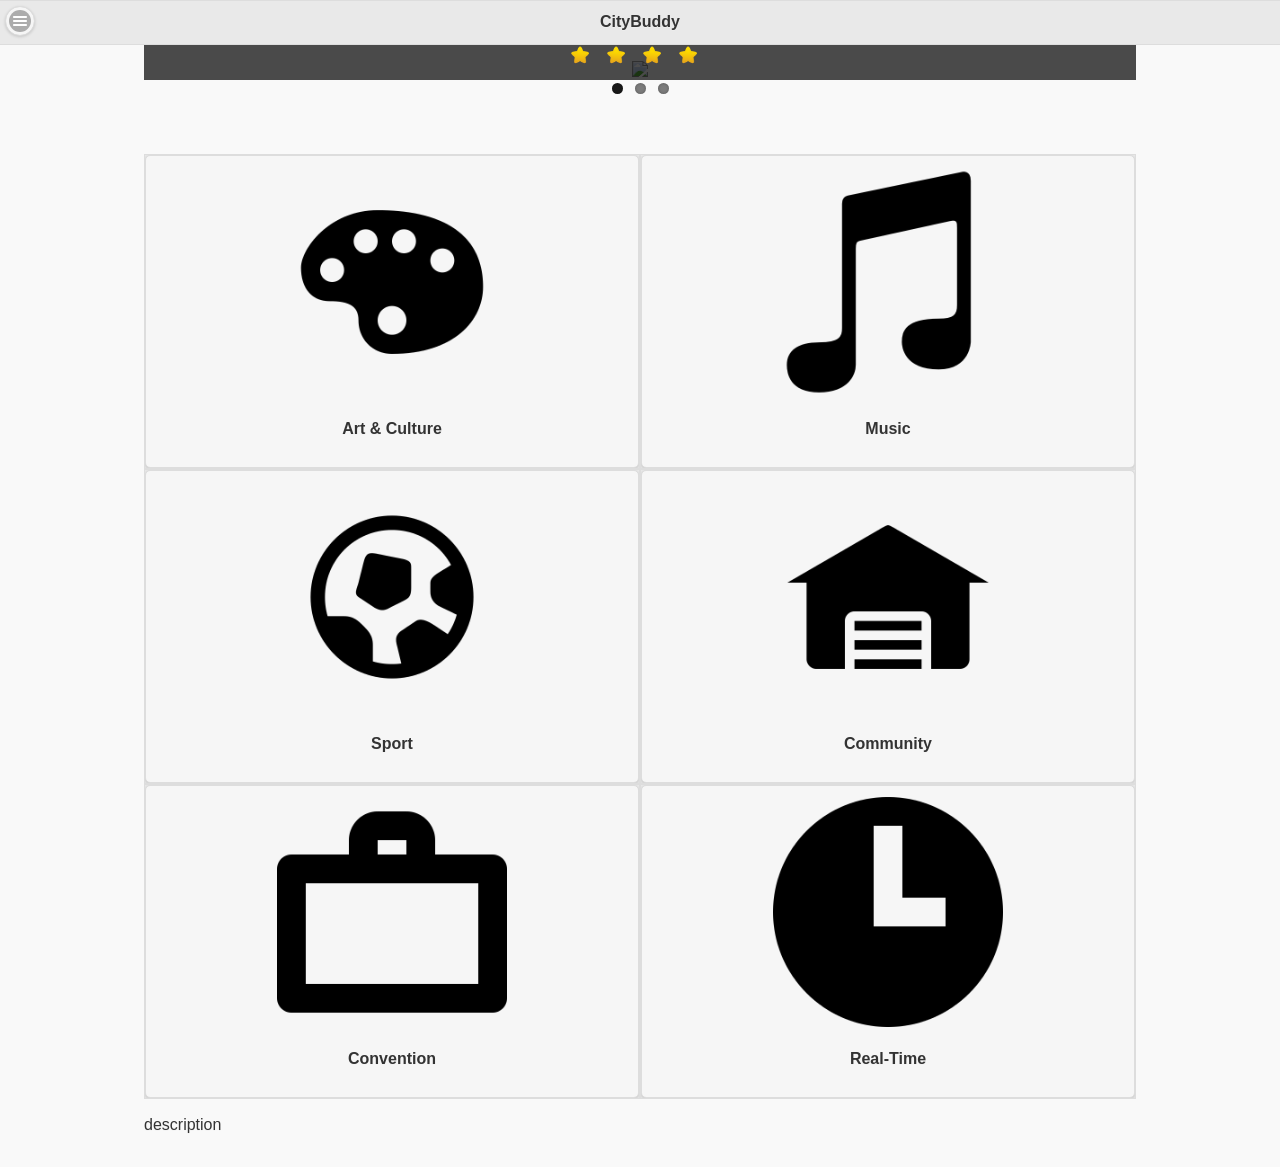
==== index.html @ 2eb6a66e "add search result & event detail pages" ====
﻿<!DOCTYPE html>
<html>
<head>
    <meta charset="utf-8">
    <meta name="viewport" content="width=device-width, initial-scale=1, maximum-scale=1.0, user-scalable=no">
    <title>CityBuddy | PathGeo</title>
    
    
    <link rel="stylesheet" href="js/jquery/jquery.mobile-1.4.2.min.css">
	<link rel="shortcut icon" href="../favicon.ico">
    <link rel="stylesheet" href="http://fonts.googleapis.com/css?family=Open+Sans:300,400,700">
    <link rel="stylesheet" href="css/flexslider.css">
    <link rel="stylesheet" href="js/leaflet/leaflet.css" />
    <link rel="stylesheet" href="js/leaflet/MarkerCluster.css" />
	<link rel="stylesheet" href="js/leaflet/MarkerCluster.Default.css" />
    <link rel="stylesheet" href="css/main.css">
    
    
	<script src="js/jquery/jquery-1.11.0.min.js"></script>
    <script src="js/jquery/jquery.mobile-1.4.2.min.js"></script>
    <script src="js/flexslider/jquery.flexslider.js"></script>
    <script src="js/socket.io.min.js"></script>
    <script src="js/leaflet/leaflet.js" type="text/javascript"></script>
    <script src="js/leaflet/leaflet.markercluster.js" type="text/javascript"></script>
    <script src="js/leaflet/leaflet-heat.js" type="text/javascript"></script>
	<script src="js/api/pathgeo.layer.js" type="text/javascript"></script>  
    <script src="js/main.js"></script>
</head>



<body>
	
	<!-- main page-->
	<div data-role="page" class="" id="page-main" data-title="CityBuddy | PathGeo">
		
		
		<!-- /header -->
	    <div data-role="header">
	        <h1>CityBuddy</h1>
	        <a href="#panel-menu" data-icon="bars" data-iconpos="notext">Menu</a>
	        <!--<a href="#add-form" data-icon="gear" data-iconpos="notext">Panel</a>-->
	    </div>
	
		<!--main-->
	    <div role="main" class="ui-content">
	    	<!--slider-->
	    	<div id='slider'>
	    		<ul class='slides'>
	    		</ul>
	    	</div>

	    	
	    	<div class='ui-grid-a category'>
	    		<div class='ui-block-a'><div class="ui-bar ui-bar-a"><a href=''><img src='images/1401341288_art-gallery.png' /><p>Art & Culture</p></a></div></div>
	    		<div class='ui-block-b'><div class="ui-bar ui-bar-a"><a href=''><img src='images/1401341683_music.png' /><p>Music</p></a></div></div>
	    	</div>
	    	<div class='ui-grid-a category'>
	    		<div class='ui-block-a'><div class="ui-bar ui-bar-a"><a href=''><img src='images/1401341485_soccer.png' /><p>Sport</p></a></div></div>
	    		<div class='ui-block-b'><div class="ui-bar ui-bar-a"><a href=''><img src='images/1401341382_warehouse.png' /><p>Community</p></a></div></div>
	    	</div>
	    	<div class='ui-grid-a category'>
	    		<div class='ui-block-a'><div class="ui-bar ui-bar-a"><a href=''><img src='images/1401341888_briefcase.png' /><p>Convention</p></a></div></div>
	    		<div class='ui-block-b'><div class="ui-bar ui-bar-a"><a href=''><img src='images/1401341718_519689-196_Time.png' /><p>Real-Time</p></a></div></div>
	    	</div>
	
			
	        <p>description</p>
	
			

	
	        <!--
	        	<a href="../" data-rel="back" data-ajax="false" class="ui-btn ui-shadow ui-corner-all ui-mini ui-btn-inline ui-icon-carat-l ui-btn-icon-left ui-alt-icon ui-nodisc-icon">Back</a>
			-->
			
			
		</div><!-- /content -->
	</div><!-- /page -->




	<!--page map-->
	<div data-role="page" class="" id="page-map" data-title="CityBuddy | PathGeo">
		<!-- /header -->
	    <div data-role="header">
	        <h1>What's How NOW</h1>
	        <a href="#panel-menu" data-icon="bars" data-iconpos="notext">Menu</a>
	        <!--<a href="#add-form" data-icon="gear" data-iconpos="notext">Panel</a>-->
	    </div>
	
		<!--main-->
	    <div role="main" class="ui-content">
	    	<!--map-->
	    	<div id='map'></div>
	    	
	    	
	
		</div><!-- /content -->
	</div><!-- /page -->


	
	<!--page settting-->
	<div data-role="page" class="" id="page-searchResult" data-title="CityBuddy | PathGeo">
		<!-- /header -->
	    <div data-role="header">
	        <h1>Search Results</h1>
	        <a href="#panel-menu" data-icon="bars" data-iconpos="notext">Menu</a>
	        <!--<a href="#add-form" data-icon="gear" data-iconpos="notext">Panel</a>-->
	    </div>
	
		<!--main-->
	    <div role="main" class="ui-content">
	    	
	    	<!--search result list-->
	    	<ul data-role="listview" data-inset="true" data-filter="true"  data-filter-placeholder="Filter Events" id='searchResult'>
			    <li data-role="list-divider">Friday, October 8, 2010 <span class="ui-li-count">2</span></li>
			    <li>
			    	<a href="#">
			    		<img src="images/BLESSTHEFALL.jpg">
					    <h2>Title</h2>
					    <p><strong>2014-07-21 8:30PM</strong></p>
					    <p>SDSU Viejas Arena</p>
					    <p class="ui-li-aside"><img src='images/1399611719_star.png'/>&nbsp; <img src='images/1399611719_star.png'/>&nbsp; </p>
			    		<div class='tagContent'><p class='tag'>Art&Culture</p><p class='tag'>Convention</p></div>
			    	</a>
			    </li>
			    <li>
			    	<a href="#">
			    		<img src="images/images.jpg">
					    <h2>jQuery Team</h2>
					    <p><strong>Boston Conference Planning</strong></p>
					    <p>In preparation for the upcoming conference in Boston, we need to start gathering a list of sponsors and speakers.</p>
					    <p class="ui-li-aside"><img src='images/1399611719_star.png'/>&nbsp; <img src='images/1399611719_star.png'/>&nbsp; </p>
				   		<div class='tagContent'><p class='tag'>Art&Culture</p><p class='tag'>Convention</p></div>
				    </a>
				</li>
			    <li data-role="list-divider">Thursday, October 7, 2010 <span class="ui-li-count">1</span></li>
			    <li>
			    	<a href="#">
			    		<img src="images/With_Love_and_Squalor.jpg">
					    <h2>Avery Walker</h2>
					    <p><strong>Re: Dinner Tonight</strong></p>
					    <p>Sure, let's plan on meeting at Highland Kitchen at 8:00 tonight. Can't wait!</p>
					    <p class="ui-li-aside"><img src='images/1399611719_star.png'/>&nbsp;</p>
				    	<div class='tagContent'><p class='tag'>Art&Culture</p><p class='tag'>Convention</p></div>
				    </a>
				</li>
			</ul>
		</div><!-- /content -->
	</div><!-- /page -->
	
	
	
	<!--page eventDetail-->
	<div data-role="page" class="" id="page-eventDetail" data-title="CityBuddy | PathGeo">
		<!-- /header -->
	    <div data-role="header">
	        <h1>Detail</h1>
	        <a href="#panel-menu" data-icon="bars" data-iconpos="notext">Menu</a>
	        <!--<a href="#add-form" data-icon="gear" data-iconpos="notext">Panel</a>-->
	    </div>
	
		<!--main-->
	    <div role="main" class="ui-content">
	    	
	    	
	    	
	    	
	
		</div><!-- /content -->
	</div><!-- /page -->
	
	
	
	
	
	
	<!--page setting-->
	<div data-role="page" class="" id="page-setting" data-title="CityBuddy | PathGeo">
		<!-- /header -->
	    <div data-role="header">
	        <h1>Help</h1>
	        <a href="#panel-menu" data-icon="bars" data-iconpos="notext">Menu</a>
	        <!--<a href="#add-form" data-icon="gear" data-iconpos="notext">Panel</a>-->
	    </div>
	
		<!--main-->
	    <div role="main" class="ui-content">
	    	
	    	
	    	
	    	
	
		</div><!-- /content -->
	</div><!-- /page -->
	
	
	
	<!--page help-->
	<div data-role="page" class="" id="page-help" data-title="CityBuddy | PathGeo">
		<!-- /header -->
	    <div data-role="header">
	        <h1>Help</h1>
	        <a href="#panel-menu" data-icon="bars" data-iconpos="notext">Menu</a>
	        <!--<a href="#add-form" data-icon="gear" data-iconpos="notext">Panel</a>-->
	    </div>
	
		<!--main-->
	    <div role="main" class="ui-content">
	    	
	    	
	    	
	    	
	
		</div><!-- /content -->
	</div><!-- /page -->
	
	
	
	<!--page contact-->
	<div data-role="page" class="" id="page-contact" data-title="CityBuddy | PathGeo">
		<!-- /header -->
	    <div data-role="header">
	        <h1>Contact</h1>
	        <a href="#panel-menu" data-icon="bars" data-iconpos="notext">Menu</a>
	        <!--<a href="#add-form" data-icon="gear" data-iconpos="notext">Panel</a>-->
	    </div>
	
		<!--main-->
	    <div role="main" class="ui-content">
	    	
	    	
	    	
	    	
		</div><!-- /content -->
	</div><!-- /page -->
	
	
	
	
	

	<!-- panel-->
	<div data-role="panel" data-display="push" data-theme="b" id="panel-menu">
		<ul data-role="listview">
            <!--<li data-icon="delete"><a href="#" data-rel="close">Close menu</a></li>-->
            <li><ul id='menu-social'>
            	<li><a href='#' target='_blank'><img src='images/1401336069_social_3.png'/></a></li>
            	<li><a href='#' target='_blank'><img src='images/1401336095_social_8.png'/></a></li>
            	<li><a href='#' target='_blank'><img src='images/1401336104_google.png'/></a></li>
            </ul></li>
            <li>CityBuddy</li>
            <li><a href="#page-main">Discovery</a></li>
            <li><a href="#page-map">What's Hot Now</a></li>
            <li><a href="#page-setting">Setting</a></li>
            <li><a href="#page-help">Help</a></li>
            <li><a href="#page-contact">Contact</a></li>
            <!--test-->
            <li><a href="#page-searchResult">test-searchResult</a></li>
            <li><a href="#page-eventDetail">test-eventDetail</a></li>
		</ul>
	</div><!-- /panel -->





	<!-- right panel-->
	<div data-role="panel" data-position="right" data-display="reveal" data-theme="a" id="add-form">

        <form class="userform">

        	<h2>Login</h2>

            <label for="name">Username:</label>
            <input type="text" name="name" id="name" value="" data-clear-btn="true" data-mini="true">

            <label for="password">Password:</label>
            <input type="password" name="password" id="password" value="" data-clear-btn="true" autocomplete="off" data-mini="true">

            <div class="ui-grid-a">
                <div class="ui-block-a"><a href="#" data-rel="close" class="ui-btn ui-shadow ui-corner-all ui-btn-b ui-mini">Cancel</a></div>
                <div class="ui-block-b"><a href="#" data-rel="close" class="ui-btn ui-shadow ui-corner-all ui-btn-a ui-mini">Save</a></div>
			</div>
        </form>

	</div><!-- /panel -->
	
	
	
	<!--basemap widget-->
	<div id='basemapWidget' class='leaflet-control-layers leaflet-control-layers-expanded' style='display:none;'>
			<ul>
				<li title='ESRI Light Gray Map'><img src='images/basemap/gray.jpg'><p>Light Gray Map</p></li>
				<li title='ESRI Imagery Map'><img src='images/basemap/satellite.jpg'><p>Satellite</p></li>
				<li title='ESRI Street Map'><img src='images/basemap/street.jpg'><p>Street</p></li>
				<li title='ESRI National Geographic Map'><img src='images/basemap/natgeo.jpg'><p>National Geographic</p></li>
				<li title='ESRI Topographic Map'><img src='images/basemap/topo.jpg'><p>Topographic</p></li>
				<!--<li title='ESRI Terrain Map'><img src='images/basemap/terrain.jpg'><p>Terrain</p></li>
				<li title='ESRI Ocean Map'><img src='images/basemap/ocean.jpg'><p>Ocean</p></li>-->
				<li title='OpenStreet Map'><img src='images/basemap/osm.jpg'><p>Open Street Map</p></li>
				<!--<li><img src='images/basemap/natgeo.jpg'><p>Light Gray Map</p></li>-->
			</ul>
	</div>




</body>
</html>
---- js/leaflet/leaflet.css ----
/* required styles */

.leaflet-map-pane,
.leaflet-tile,
.leaflet-marker-icon,
.leaflet-marker-shadow,
.leaflet-tile-pane,
.leaflet-overlay-pane,
.leaflet-shadow-pane,
.leaflet-marker-pane,
.leaflet-popup-pane,
.leaflet-overlay-pane svg,
.leaflet-zoom-box,
.leaflet-image-layer,
.leaflet-layer {
	position: absolute;
	left: 0;
	top: 0;
	}
.leaflet-container {
	overflow: hidden;
	-ms-touch-action: none;
	}
.leaflet-tile,
.leaflet-marker-icon,
.leaflet-marker-shadow {
	-webkit-user-select: none;
	   -moz-user-select: none;
	        user-select: none;
	}
.leaflet-marker-icon,
.leaflet-marker-shadow {
	display: block;
	}
/* map is broken in FF if you have max-width: 100% on tiles */
.leaflet-container img {
	max-width: none !important;
	}
/* stupid Android 2 doesn't understand "max-width: none" properly */
.leaflet-container img.leaflet-image-layer {
	max-width: 15000px !important;
	}
.leaflet-tile {
	filter: inherit;
	visibility: hidden;
	}
.leaflet-tile-loaded {
	visibility: inherit;
	}
.leaflet-zoom-box {
	width: 0;
	height: 0;
	}

.leaflet-tile-pane    { z-index: 2; }
.leaflet-objects-pane { z-index: 3; }
.leaflet-overlay-pane { z-index: 4; }
.leaflet-shadow-pane  { z-index: 5; }
.leaflet-marker-pane  { z-index: 6; }
.leaflet-popup-pane   { z-index: 7; }


/* control positioning */

.leaflet-control {
	position: relative;
	z-index: 7;
	pointer-events: auto;
	}
.leaflet-top,
.leaflet-bottom {
	position: absolute;
	z-index: 1000;
	pointer-events: none;
	}
.leaflet-top {
	top: 0;
	}
.leaflet-right {
	right: 0;
	}
.leaflet-bottom {
	bottom: 0;
	}
.leaflet-left {
	left: 0;
	}
.leaflet-control {
	float: left;
	clear: both;
	}
.leaflet-right .leaflet-control {
	float: right;
	}
.leaflet-top .leaflet-control {
	margin-top: 10px;
	}
.leaflet-bottom .leaflet-control {
	margin-bottom: 10px;
	}
.leaflet-left .leaflet-control {
	margin-left: 10px;
	}
.leaflet-right .leaflet-control {
	margin-right: 10px;
	}


/* zoom and fade animations */

.leaflet-fade-anim .leaflet-tile,
.leaflet-fade-anim .leaflet-popup {
	opacity: 0;
	-webkit-transition: opacity 0.2s linear;
	   -moz-transition: opacity 0.2s linear;
	     -o-transition: opacity 0.2s linear;
	        transition: opacity 0.2s linear;
	}
.leaflet-fade-anim .leaflet-tile-loaded,
.leaflet-fade-anim .leaflet-map-pane .leaflet-popup {
	opacity: 1;
	}

.leaflet-zoom-anim .leaflet-zoom-animated {
	-webkit-transition: -webkit-transform 0.25s cubic-bezier(0,0,0.25,1);
	   -moz-transition:    -moz-transform 0.25s cubic-bezier(0,0,0.25,1);
	     -o-transition:      -o-transform 0.25s cubic-bezier(0,0,0.25,1);
	        transition:         transform 0.25s cubic-bezier(0,0,0.25,1);
	}
.leaflet-zoom-anim .leaflet-tile,
.leaflet-pan-anim .leaflet-tile,
.leaflet-touching .leaflet-zoom-animated {
	-webkit-transition: none;
	   -moz-transition: none;
	     -o-transition: none;
	        transition: none;
	}

.leaflet-zoom-anim .leaflet-zoom-hide {
	visibility: hidden;
	}


/* cursors */

.leaflet-clickable {
	cursor: pointer;
	}
.leaflet-container {
	cursor: -webkit-grab;
	cursor:    -moz-grab;
	}
.leaflet-popup-pane,
.leaflet-control {
	cursor: auto;
	}
.leaflet-dragging,
.leaflet-dragging .leaflet-clickable,
.leaflet-dragging .leaflet-container {
	cursor: move;
	cursor: -webkit-grabbing;
	cursor:    -moz-grabbing;
	}


/* visual tweaks */

.leaflet-container {
	background: #ddd;
	outline: 0;
	}
.leaflet-container a {
	color: #0078A8;
	}
.leaflet-container a.leaflet-active {
	outline: 2px solid orange;
	}
.leaflet-zoom-box {
	border: 2px dotted #05f;
	background: white;
	opacity: 0.5;
	}


/* general typography */
.leaflet-container {
	font: 12px/1.5 "Helvetica Neue", Arial, Helvetica, sans-serif;
	}


/* general toolbar styles */

.leaflet-bar {
	box-shadow: 0 0 8px rgba(0,0,0,0.4);
	border: 1px solid #888;
	-webkit-border-radius: 5px;
	        border-radius: 5px;
	}
.leaflet-bar-part {
	background-color: rgba(255, 255, 255, 0.8);
	border-bottom: 1px solid #aaa;
	}
.leaflet-bar-part-top {
	-webkit-border-radius: 4px 4px 0 0;
	        border-radius: 4px 4px 0 0;
	}
.leaflet-bar-part-bottom {
	-webkit-border-radius: 0 0 4px 4px;
	        border-radius: 0 0 4px 4px;
	border-bottom: none;
	}

.leaflet-touch .leaflet-bar {
	-webkit-border-radius: 10px;
	        border-radius: 10px;
	}
.leaflet-touch .leaflet-bar-part {
	border-bottom: 4px solid rgba(0,0,0,0.3);
	}
.leaflet-touch .leaflet-bar-part-top {
	-webkit-border-radius: 7px 7px 0 0;
	        border-radius: 7px 7px 0 0;
	}
.leaflet-touch .leaflet-bar-part-bottom {
	-webkit-border-radius: 0 0 7px 7px;
	        border-radius: 0 0 7px 7px;
	border-bottom: none;
	}


/* zoom control */

.leaflet-container .leaflet-control-zoom {
	margin-left: 13px;
	margin-top: 12px;
	}
.leaflet-control-zoom a {
	width: 22px;
	height: 22px;
	text-align: center;
	text-decoration: none;
	color: black;
	}
.leaflet-control-zoom a,
.leaflet-control-layers-toggle {
	background-position: 50% 50%;
	background-repeat: no-repeat;
	display: block;
	}
.leaflet-control-zoom a:hover {
	background-color: #fff;
	color: #777;
	}
.leaflet-control-zoom-in {
	font: bold 18px/24px Arial, Helvetica, sans-serif;
	}
.leaflet-control-zoom-out {
	font: bold 23px/20px Tahoma, Verdana, sans-serif;
	}
.leaflet-control-zoom a.leaflet-control-zoom-disabled {
	cursor: default;
	background-color: rgba(255, 255, 255, 0.8);
	color: #bbb;
	}

.leaflet-touch .leaflet-control-zoom a {
	width: 30px;
	height: 30px;
	}
.leaflet-touch .leaflet-control-zoom-in {
	font-size: 24px;
	line-height: 29px;
	}
.leaflet-touch .leaflet-control-zoom-out {
	font-size: 28px;
	line-height: 24px;
	}

/* layers control */

.leaflet-control-layers {
	box-shadow: 0 1px 7px rgba(0,0,0,0.4);
	background: #f8f8f9;
	-webkit-border-radius: 8px;
	        border-radius: 8px;
	}
.leaflet-control-layers-toggle {
	background-image: url(images/layers.png);
	width: 36px;
	height: 36px;
	}
.leaflet-touch .leaflet-control-layers-toggle {
	width: 44px;
	height: 44px;
	}
.leaflet-control-layers .leaflet-control-layers-list,
.leaflet-control-layers-expanded .leaflet-control-layers-toggle {
	display: none;
	}
.leaflet-control-layers-expanded .leaflet-control-layers-list {
	display: block;
	position: relative;
	}
.leaflet-control-layers-expanded {
	padding: 6px 10px 6px 6px;
	color: #333;
	background: #fff;
	}
.leaflet-control-layers-selector {
	margin-top: 2px;
	position: relative;
	top: 1px;
	}
.leaflet-control-layers label {
	display: block;
	}
.leaflet-control-layers-separator {
	height: 0;
	border-top: 1px solid #ddd;
	margin: 5px -10px 5px -6px;
	}


/* attribution and scale controls */

.leaflet-container .leaflet-control-attribution {
	background-color: rgba(255, 255, 255, 0.7);
	box-shadow: 0 0 5px #bbb;
	margin: 0;
	}
.leaflet-control-attribution,
.leaflet-control-scale-line {
	padding: 0 5px;
	color: #333;
	}
.leaflet-container .leaflet-control-attribution,
.leaflet-container .leaflet-control-scale {
	font-size: 11px;
	}
.leaflet-left .leaflet-control-scale {
	margin-left: 5px;
	}
.leaflet-bottom .leaflet-control-scale {
	margin-bottom: 5px;
	}
.leaflet-control-scale-line {
	border: 2px solid #777;
	border-top: none;
	color: black;
	line-height: 1.1;
	padding: 2px 5px 1px;
	font-size: 11px;
	text-shadow: 1px 1px 1px #fff;
	background-color: rgba(255, 255, 255, 0.5);
	box-shadow: 0 -1px 5px rgba(0, 0, 0, 0.2);
	white-space: nowrap;
	overflow: hidden;
	}
.leaflet-control-scale-line:not(:first-child) {
	border-top: 2px solid #777;
	border-bottom: none;
	margin-top: -2px;
	box-shadow: 0 2px 5px rgba(0, 0, 0, 0.2);
	}
.leaflet-control-scale-line:not(:first-child):not(:last-child) {
	border-bottom: 2px solid #777;
	}

.leaflet-touch .leaflet-control-attribution,
.leaflet-touch .leaflet-control-layers,
.leaflet-touch .leaflet-control-zoom {
	box-shadow: none;
	}
.leaflet-touch .leaflet-control-layers,
.leaflet-touch .leaflet-control-zoom {
	border: 4px solid rgba(0,0,0,0.3);
	}


/* popup */

.leaflet-popup {
	position: absolute;
	text-align: center;
	}
.leaflet-popup-content-wrapper {
	padding: 1px;
	text-align: left;
	-webkit-border-radius: 20px;
	        border-radius: 20px;
	}
.leaflet-popup-content {
	margin: 14px 20px;
	line-height: 1.4;
	}
.leaflet-popup-content p {
	margin: 18px 0;
	}
.leaflet-popup-tip-container {
	margin: 0 auto;
	width: 40px;
	height: 20px;
	position: relative;
	overflow: hidden;
	}
.leaflet-popup-tip {
	width: 15px;
	height: 15px;
	padding: 1px;

	margin: -8px auto 0;

	-webkit-transform: rotate(45deg);
	   -moz-transform: rotate(45deg);
	    -ms-transform: rotate(45deg);
	     -o-transform: rotate(45deg);
	        transform: rotate(45deg);
	}
.leaflet-popup-content-wrapper, .leaflet-popup-tip {
	background: white;

	box-shadow: 0 3px 14px rgba(0,0,0,0.4);
	}
.leaflet-container a.leaflet-popup-close-button {
	position: absolute;
	top: 0;
	right: 0;
	padding: 4px 5px 0 0;
	text-align: center;
	width: 18px;
	height: 14px;
	font: 16px/14px Tahoma, Verdana, sans-serif;
	color: #c3c3c3;
	text-decoration: none;
	font-weight: bold;
	background: transparent;
	}
.leaflet-container a.leaflet-popup-close-button:hover {
	color: #999;
	}
.leaflet-popup-scrolled {
	overflow: auto;
	border-bottom: 1px solid #ddd;
	border-top: 1px solid #ddd;
	}


/* div icon */

.leaflet-div-icon {
	background: #fff;
	border: 1px solid #666;
	}
.leaflet-editing-icon {
	-webkit-border-radius: 2px;
	        border-radius: 2px;
	}
---- js/leaflet/MarkerCluster.css ----
.leaflet-cluster-anim .leaflet-marker-icon, .leaflet-cluster-anim .leaflet-marker-shadow {
	-webkit-transition: -webkit-transform 0.25s ease-out, opacity 0.25s ease-in;
	-moz-transition: -moz-transform 0.25s ease-out, opacity 0.25s ease-in;
	-o-transition: -o-transform 0.25s ease-out, opacity 0.25s ease-in;
	transition: transform 0.25s ease-out, opacity 0.25s ease-in;
	}
---- js/leaflet/MarkerCluster.Default.css ----
.marker-cluster-small {
	background-color: rgba(181, 226, 140, 0.6);
	}
.marker-cluster-small div {
	background-color: rgba(110, 204, 57, 0.6);
	}

.marker-cluster-medium {
	background-color: rgba(241, 211, 87, 0.6);
	}
.marker-cluster-medium div {
	background-color: rgba(240, 194, 12, 0.6);
	}

.marker-cluster-large {
	background-color: rgba(253, 156, 115, 0.6);
	}
.marker-cluster-large div {
	background-color: rgba(241, 128, 23, 0.6);
	}

.marker-cluster {
	background-clip: padding-box;
	border-radius: 20px;
	}
.marker-cluster div {
	width: 30px;
	height: 30px;
	margin-left: 5px;
	margin-top: 5px;

	text-align: center;
	border-radius: 15px;
	font: 12px "Helvetica Neue", Arial, Helvetica, sans-serif;
	}
.marker-cluster span {
	line-height: 30px;
	}
---- css/main.css ----
ul {list-style:none; }


/**
 * 	panel
 */
#menu-social {margin:0px; padding:0px}
#menu-social li {float:left; width:33.33%;position:relative; text-align:center; }
#menu-social li img {width:50%; }






/**
 * 	main page
 */

/** cateogry*/
#page-main .category .ui-bar {text-align:center; padding:0px; position:relative; }
#page-main .category .ui-bar a {margin:0px; }
#page-main .category .ui-bar img {width:50%; margin:0 auto;}
#page-main .category .ui-bar p {font-weight:bold;}

/** slider */
#page-main #slider  {margin-bottom:50px; }
#page-main #slider li {text-align:center;}
#page-main #slider li img {width:100%; max-height:500px;  }
#page-main #slider .flex-control-nav {bottom:auto; position:relative;  }
#page-main #slider .flex-direction-nav a {top:40%; }
#page-main #slider .flex-caption {position:absolute; width:100%; bottom:3px; margin:0px; padding-bottom:10px; background:rgba(0,0,0,0.7); text-shadow:auto; color:#ffffff; font-size:90%; }
#page-main #slider .socialRank img {width:20px; }





/**
 * 	page-what's hot now
 */
#page-map .ui-panel-wrapper {height:100%; }
#page-map .ui-content {width:100%; height: 100%; padding:0px !important; }
#map {width:100%;height:100%;  }
/**
 * gallery
 */
.leaflet-control-mapGallery {}
.leaflet-control-mapGallery ul {list-style:none;padding:0px; margin:0px;}
.leaflet-control-mapGallery ul li {padding:4px; margin:10px 0px 10px 0px;  text-align:center; box-shadow: 0 1px 7px #999; background: #f8f8f9;-moz-border-radius: 8px; -webkit-border-radius: 8px;border-radius: 8px;}
.leaflet-control-mapGallery ul li:hover {background-color:#eeeeee; cursor:pointer;}
.leaflet-control-mapGallery ul li img {height:28px;}
/** 
 * toc thumbnail
 */
.leaflet-control-tocThumbnail {position:relative}
.leaflet-control-tocThumbnail #basemapWidget {display:none; position:absolute; top:0px; right:0px; margin-right:40px; width:300px; }
.leaflet-control-tocThumbnail #basemapWidget ul {list-style:none;padding:0px; margin:0 auto;width:99.9%; height:100%; }
.leaflet-control-tocThumbnail #basemapWidget ul li {text-align:center; width:33%; padding-top:5px; margin:5px 0px 5px 0px; float:left; height:86px;}
.leaflet-control-tocThumbnail #basemapWidget ul li:hover {background-color:#f7f7f7; cursor:pointer;}
.leaflet-control-tocThumbnail #basemapWidget ul li img {width:80px; height:60px; border:1px solid #ffffff;  box-shadow: 0 1px 7px #999; -moz-border-radius: 8px;-webkit-border-radius: 8px;border-radius: 8px;}
.leaflet-control-tocThumbnail #basemapWidget ul li p {font-size:11px; color:#333333; margin:0px; }
/**
 * 	tweetContent
 */
#map #tweetContent {position:absolute; background:rgba(0,0,0,0.7); top:0px; left:0px; width:18%; height:98%; padding:1%;  z-index:100; border-radius:5px;  }
#map #tweetContent iframe {border-radius:5px; width:100%; height:97%; border:0px; }





/**
 * 	page searchResult
 */
#page-searchResult #searchResult .ui-li-aside img {width:25px; height:25px;  }
#page-searchResult #searchResult .tagContent {position:absolute; right:15%; top:3px; }
#page-searchResult #searchResult .tag {margin-right:5px; float:right; font-size:80%; padding:0.5em; border-radius:5px; background-color:#ffffff; border:1px solid #cccccc; }


/**
 * 	responsive
 */
@media (min-width:992px){
	/**
	 * 	slider
	 */
	.ui-content  {width:992px; margin:0 auto; }

}
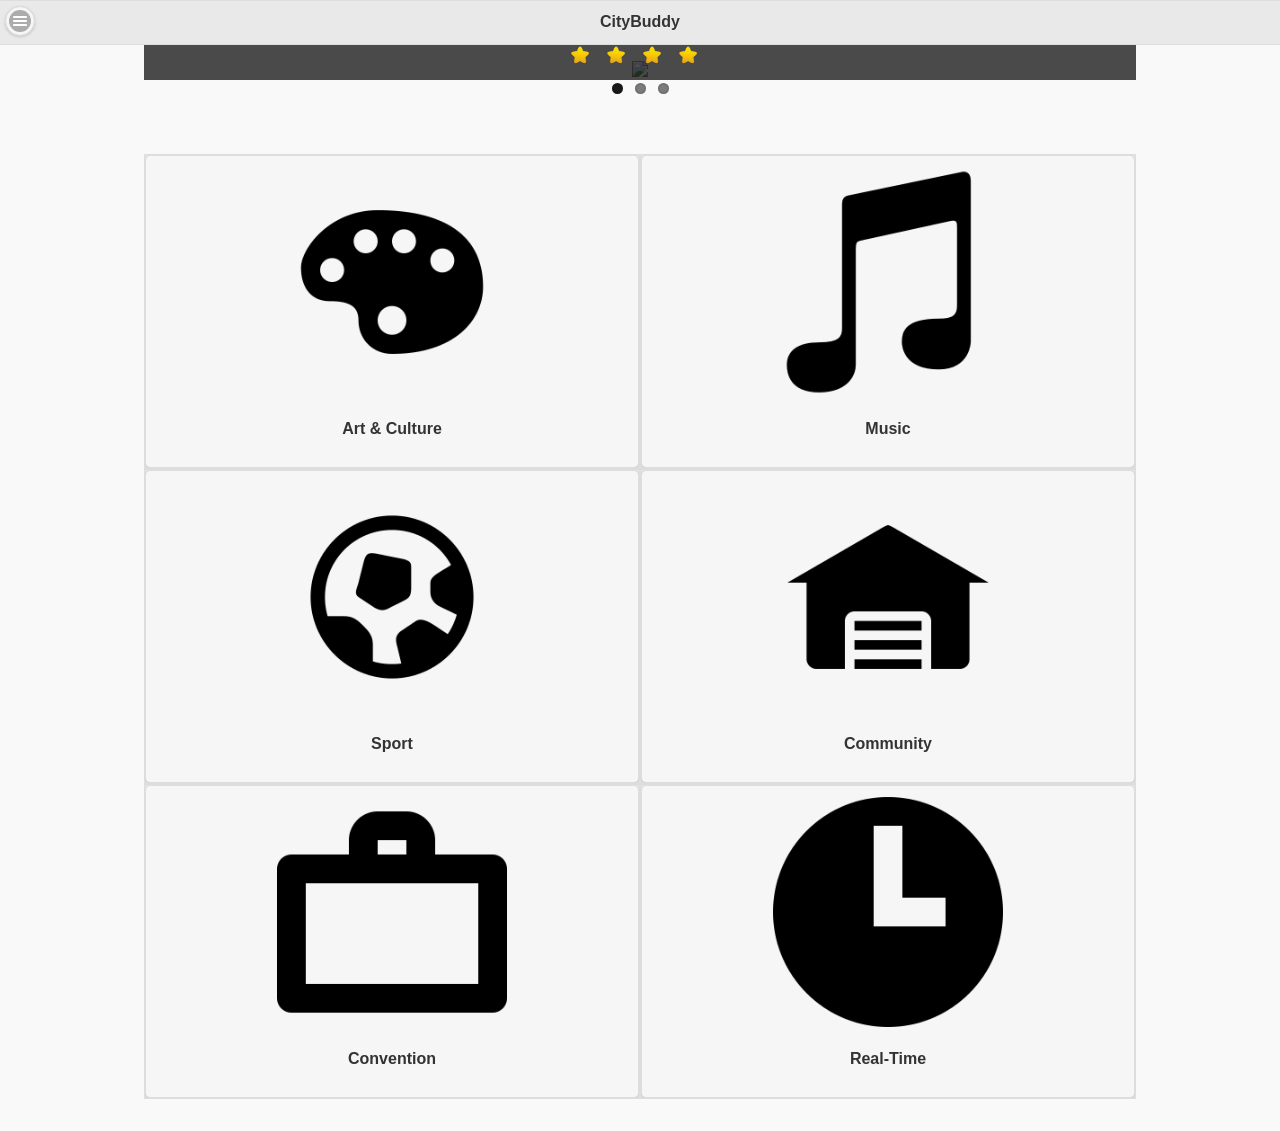
==== commit 6783ad12: "add template json for queryEvent and getDetail" ====
--- a/index.html
+++ b/index.html
@@ -8,7 +8,7 @@
     
     <link rel="stylesheet" href="js/jquery/jquery.mobile-1.4.2.min.css">
 	<link rel="shortcut icon" href="../favicon.ico">
-    <link rel="stylesheet" href="http://fonts.googleapis.com/css?family=Open+Sans:300,400,700">
+    <!--<link rel="stylesheet" href="http://fonts.googleapis.com/css?family=Open+Sans:300,400,700">-->
     <link rel="stylesheet" href="css/flexslider.css">
     <link rel="stylesheet" href="js/leaflet/leaflet.css" />
     <link rel="stylesheet" href="js/leaflet/MarkerCluster.css" />
@@ -18,12 +18,14 @@
     
 	<script src="js/jquery/jquery-1.11.0.min.js"></script>
     <script src="js/jquery/jquery.mobile-1.4.2.min.js"></script>
+    <script src="//platform.twitter.com/widgets.js" charset="utf-8"></script>
     <script src="js/flexslider/jquery.flexslider.js"></script>
     <script src="js/socket.io.min.js"></script>
     <script src="js/leaflet/leaflet.js" type="text/javascript"></script>
     <script src="js/leaflet/leaflet.markercluster.js" type="text/javascript"></script>
     <script src="js/leaflet/leaflet-heat.js" type="text/javascript"></script>
-	<script src="js/api/pathgeo.layer.js" type="text/javascript"></script>  
+	<script src="js/api/pathgeo.layer.js" type="text/javascript"></script> 
+	<script src="js/api/pathgeo.util.js" type="text/javascript"></script>  
     <script src="js/main.js"></script>
 </head>
 
@@ -65,7 +67,7 @@
 	    	</div>
 	
 			
-	        <p>description</p>
+	        <p></p>
 	
 			
 
@@ -168,7 +170,6 @@
 	    	
 	    	
 	    	
-	    	
 	
 		</div><!-- /content -->
 	</div><!-- /page -->
@@ -182,7 +183,7 @@
 	<div data-role="page" class="" id="page-setting" data-title="CityBuddy | PathGeo">
 		<!-- /header -->
 	    <div data-role="header">
-	        <h1>Help</h1>
+	        <h1>Setting</h1>
 	        <a href="#panel-menu" data-icon="bars" data-iconpos="notext">Menu</a>
 	        <!--<a href="#add-form" data-icon="gear" data-iconpos="notext">Panel</a>-->
 	    </div>
--- a/css/main.css
+++ b/css/main.css
@@ -1,3 +1,22 @@
+@font-face {
+  font-family: 'Open Sans';
+  font-style: normal;
+  font-weight: 300;
+  src: local('Open Sans Light'), local('OpenSans-Light'), url(font/DXI1ORHCpsQm3Vp6mXoaTXhCUOGz7vYGh680lGh-uXM.woff) format('woff');
+}
+@font-face {
+  font-family: 'Open Sans';
+  font-style: normal;
+  font-weight: 400;
+  src: local('Open Sans'), local('OpenSans'), url(font/cJZKeOuBrn4kERxqtaUH3T8E0i7KZn-EPnyo3HZu7kw.woff) format('woff');
+}
+@font-face {
+  font-family: 'Open Sans';
+  font-style: normal;
+  font-weight: 700;
+  src: local('Open Sans Bold'), local('OpenSans-Bold'), url(font/k3k702ZOKiLJc3WVjuplzHhCUOGz7vYGh680lGh-uXM.woff) format('woff');
+}
+
 
 
 ul {list-style:none; }
@@ -65,8 +84,8 @@
 /**
  * 	tweetContent
  */
-#map #tweetContent {position:absolute; background:rgba(0,0,0,0.7); top:0px; left:0px; width:18%; height:98%; padding:1%;  z-index:100; border-radius:5px;  }
-#map #tweetContent iframe {border-radius:5px; width:100%; height:97%; border:0px; }
+#map #tweetContent {position:absolute; background:rgba(0,0,0,0.7); top:0px; left:0px; width:18%; height:98%; overflow-y:auto; padding:1%;  z-index:100; border-radius:5px; display:none; }
+
 
 
 
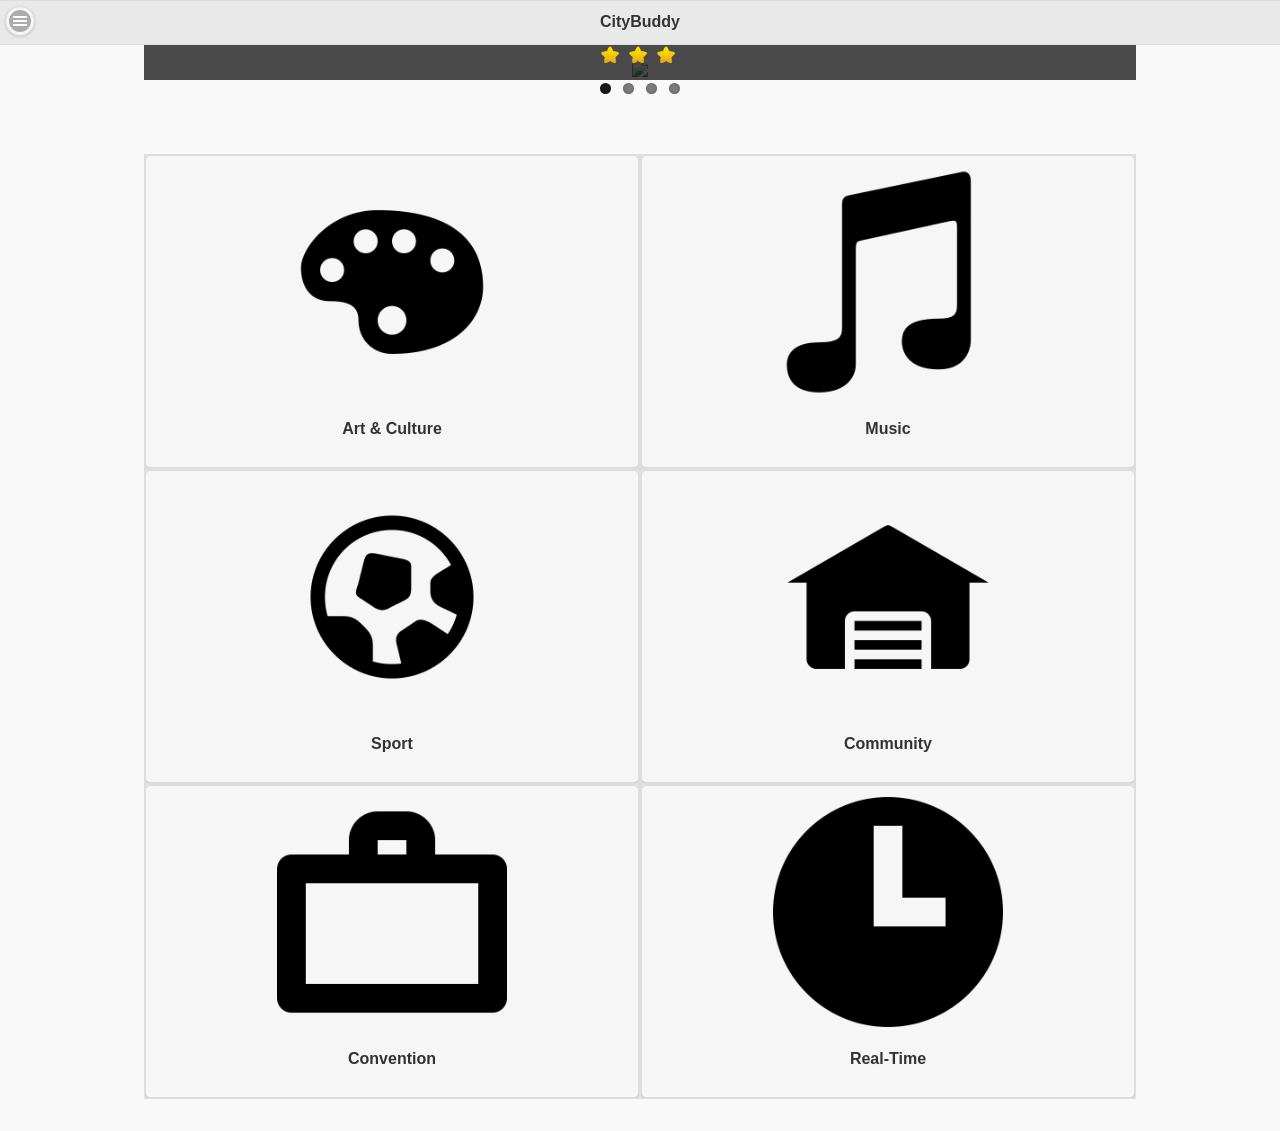
==== commit c4989151: "show queryEvent results and try to design eventDetail page" ====
--- a/index.html
+++ b/index.html
@@ -19,7 +19,9 @@
 	<script src="js/jquery/jquery-1.11.0.min.js"></script>
     <script src="js/jquery/jquery.mobile-1.4.2.min.js"></script>
     <script src="//platform.twitter.com/widgets.js" charset="utf-8"></script>
+    <script src="js/grid/freewall.js"></script>
     <script src="js/flexslider/jquery.flexslider.js"></script>
+    <script src="js/moment/moment.min.js"></script>
     <script src="js/socket.io.min.js"></script>
     <script src="js/leaflet/leaflet.js" type="text/javascript"></script>
     <script src="js/leaflet/leaflet.markercluster.js" type="text/javascript"></script>
@@ -117,40 +119,7 @@
 	    <div role="main" class="ui-content">
 	    	
 	    	<!--search result list-->
-	    	<ul data-role="listview" data-inset="true" data-filter="true"  data-filter-placeholder="Filter Events" id='searchResult'>
-			    <li data-role="list-divider">Friday, October 8, 2010 <span class="ui-li-count">2</span></li>
-			    <li>
-			    	<a href="#">
-			    		<img src="images/BLESSTHEFALL.jpg">
-					    <h2>Title</h2>
-					    <p><strong>2014-07-21 8:30PM</strong></p>
-					    <p>SDSU Viejas Arena</p>
-					    <p class="ui-li-aside"><img src='images/1399611719_star.png'/>&nbsp; <img src='images/1399611719_star.png'/>&nbsp; </p>
-			    		<div class='tagContent'><p class='tag'>Art&Culture</p><p class='tag'>Convention</p></div>
-			    	</a>
-			    </li>
-			    <li>
-			    	<a href="#">
-			    		<img src="images/images.jpg">
-					    <h2>jQuery Team</h2>
-					    <p><strong>Boston Conference Planning</strong></p>
-					    <p>In preparation for the upcoming conference in Boston, we need to start gathering a list of sponsors and speakers.</p>
-					    <p class="ui-li-aside"><img src='images/1399611719_star.png'/>&nbsp; <img src='images/1399611719_star.png'/>&nbsp; </p>
-				   		<div class='tagContent'><p class='tag'>Art&Culture</p><p class='tag'>Convention</p></div>
-				    </a>
-				</li>
-			    <li data-role="list-divider">Thursday, October 7, 2010 <span class="ui-li-count">1</span></li>
-			    <li>
-			    	<a href="#">
-			    		<img src="images/With_Love_and_Squalor.jpg">
-					    <h2>Avery Walker</h2>
-					    <p><strong>Re: Dinner Tonight</strong></p>
-					    <p>Sure, let's plan on meeting at Highland Kitchen at 8:00 tonight. Can't wait!</p>
-					    <p class="ui-li-aside"><img src='images/1399611719_star.png'/>&nbsp;</p>
-				    	<div class='tagContent'><p class='tag'>Art&Culture</p><p class='tag'>Convention</p></div>
-				    </a>
-				</li>
-			</ul>
+	    	<ul data-role="listview" data-inset="true" data-filter="true"  data-filter-placeholder="Filter Events" id='searchResult'></ul>
 		</div><!-- /content -->
 	</div><!-- /page -->
 	
@@ -167,7 +136,28 @@
 	
 		<!--main-->
 	    <div role="main" class="ui-content">
-	    	
+	    	<!--detail meta-->
+	    	<div id='detail_meta'>meta</div>
+	    	
+	    	<!--detail media-->
+	    	<div id='detail_media'>
+	    		<div id='mediaWall'>
+	    			<div class='item'><img src='images/1401336095_social_8.png' /></div>
+	    			<div class='item'><img src='images/download.jpg' /></div>
+	    			<div class='item'><img src='images/images.jpg' /></div>
+	    			<div class='item'><img src='images/route.png' /></div>
+	    			<div class='item w2'><img src='images/basemap/ocean.jpg' /></div>
+	    			<div class='item'><img src='images/With_Love_and_Squalor.jpg' /></div>
+	    			<div class='item'><img src='images/1401336095_social_8.png' /></div>
+	    			<div class='item'><img src='images/1401336095_social_8.png' /></div>
+	    			<div class='item'><img src='images/1401336095_social_8.png' /></div>
+	    			<div class='item'><img src='images/1401336095_social_8.png' /></div>
+	    			<div class='item'><img src='images/1401336095_social_8.png' /></div>
+	    		</div>
+	    	</div>
+	    	
+	    	<!--detail comments-->
+	    	<div id='detail_comment'>comment</div>
 	    	
 	    	
 	
--- a/css/main.css
+++ b/css/main.css
@@ -99,6 +99,20 @@
 #page-searchResult #searchResult .tag {margin-right:5px; float:right; font-size:80%; padding:0.5em; border-radius:5px; background-color:#ffffff; border:1px solid #cccccc; }
 
 
+
+
+/**
+ * 	page eventdetail
+ */
+#page-eventDetail #detail_media, #page-eventDetail #mediaWall {width:100%; }
+#page-eventDetail #mediaWall .item {}
+
+
+
+
+
+
+
 /**
  * 	responsive
  */
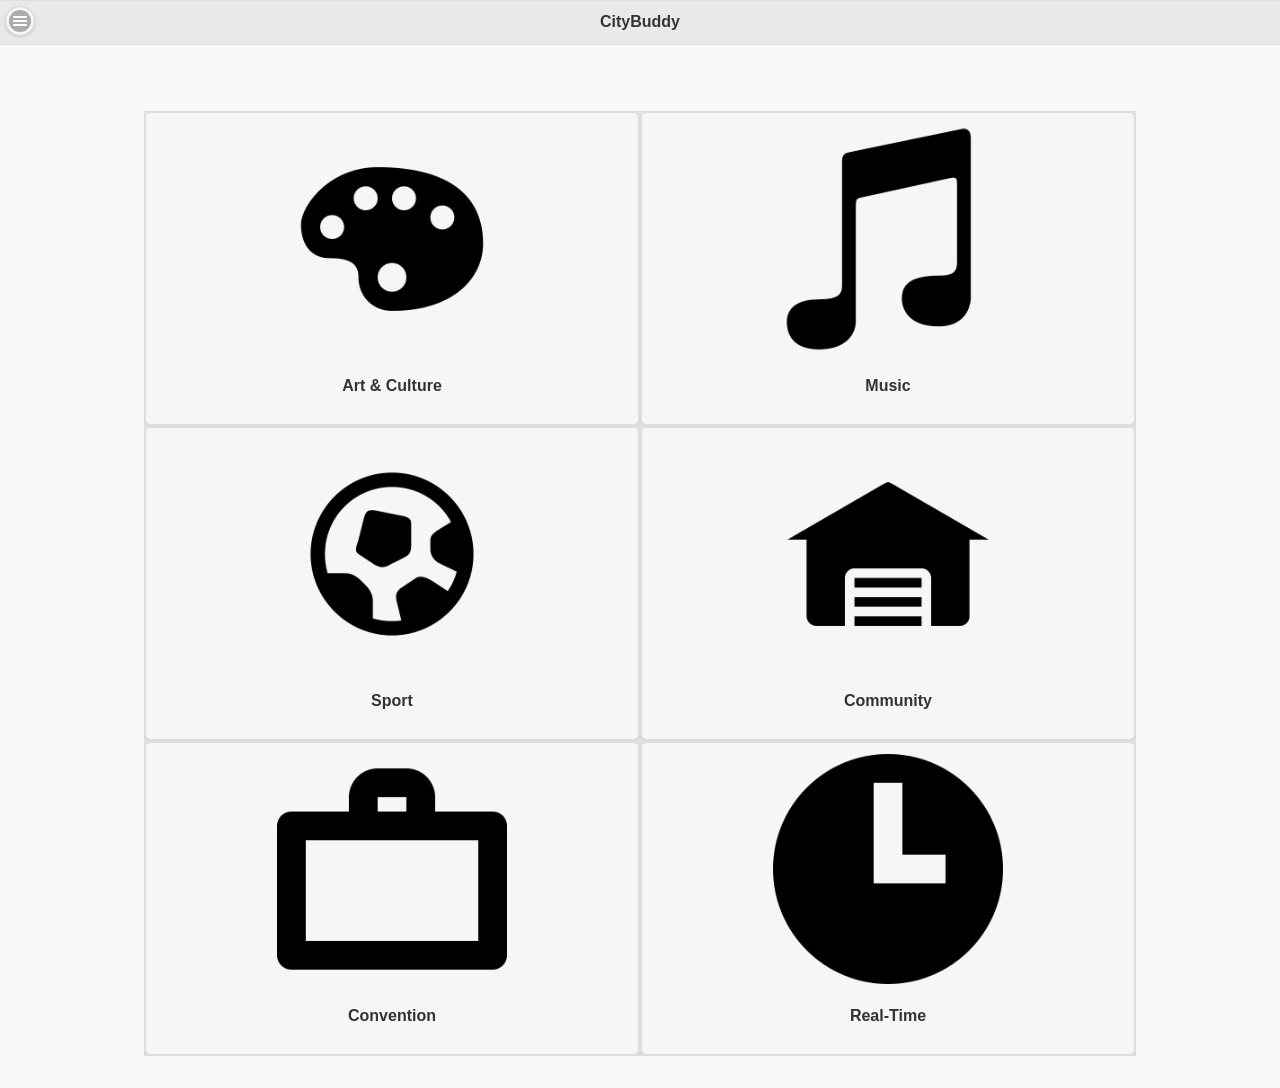
==== commit 14978670: "show event detail" ====
--- a/index.html
+++ b/index.html
@@ -18,6 +18,7 @@
     
 	<script src="js/jquery/jquery-1.11.0.min.js"></script>
     <script src="js/jquery/jquery.mobile-1.4.2.min.js"></script>
+    <script src="js/jquery/jquery.cookie.js"></script> 
     <script src="//platform.twitter.com/widgets.js" charset="utf-8"></script>
     <script src="js/grid/freewall.js"></script>
     <script src="js/flexslider/jquery.flexslider.js"></script>
@@ -58,12 +59,8 @@
 	    	<div class='ui-grid-a category'>
 	    		<div class='ui-block-a'><div class="ui-bar ui-bar-a"><a href=''><img src='images/1401341288_art-gallery.png' /><p>Art & Culture</p></a></div></div>
 	    		<div class='ui-block-b'><div class="ui-bar ui-bar-a"><a href=''><img src='images/1401341683_music.png' /><p>Music</p></a></div></div>
-	    	</div>
-	    	<div class='ui-grid-a category'>
 	    		<div class='ui-block-a'><div class="ui-bar ui-bar-a"><a href=''><img src='images/1401341485_soccer.png' /><p>Sport</p></a></div></div>
 	    		<div class='ui-block-b'><div class="ui-bar ui-bar-a"><a href=''><img src='images/1401341382_warehouse.png' /><p>Community</p></a></div></div>
-	    	</div>
-	    	<div class='ui-grid-a category'>
 	    		<div class='ui-block-a'><div class="ui-bar ui-bar-a"><a href=''><img src='images/1401341888_briefcase.png' /><p>Convention</p></a></div></div>
 	    		<div class='ui-block-b'><div class="ui-bar ui-bar-a"><a href=''><img src='images/1401341718_519689-196_Time.png' /><p>Real-Time</p></a></div></div>
 	    	</div>
@@ -137,27 +134,28 @@
 		<!--main-->
 	    <div role="main" class="ui-content">
 	    	<!--detail meta-->
-	    	<div id='detail_meta'>meta</div>
+	    	<div id='detail_meta'>
+	    		<div class='event-image'><img src='images/images.jpg' /></div>
+	    		<div class='event-info'>
+	    			<ul>
+		    			<li><h2>title</h2></li>
+		    			<li>time</li>
+		    			<li>location<label>address</label></li>
+		    			<li>description</li>
+	    			</ul>
+	    		</div>
+	    	</div>
 	    	
 	    	<!--detail media-->
-	    	<div id='detail_media'>
-	    		<div id='mediaWall'>
-	    			<div class='item'><img src='images/1401336095_social_8.png' /></div>
-	    			<div class='item'><img src='images/download.jpg' /></div>
-	    			<div class='item'><img src='images/images.jpg' /></div>
-	    			<div class='item'><img src='images/route.png' /></div>
-	    			<div class='item w2'><img src='images/basemap/ocean.jpg' /></div>
-	    			<div class='item'><img src='images/With_Love_and_Squalor.jpg' /></div>
-	    			<div class='item'><img src='images/1401336095_social_8.png' /></div>
-	    			<div class='item'><img src='images/1401336095_social_8.png' /></div>
-	    			<div class='item'><img src='images/1401336095_social_8.png' /></div>
-	    			<div class='item'><img src='images/1401336095_social_8.png' /></div>
-	    			<div class='item'><img src='images/1401336095_social_8.png' /></div>
-	    		</div>
+	    	<div id='detail_mediaWall' class='ui-grid-c'>
+	    			
 	    	</div>
 	    	
 	    	<!--detail comments-->
-	    	<div id='detail_comment'>comment</div>
+	    	<div id='detail_comment'>
+	    		<h3>Comments from Twitter & Facebook</h3>
+	    		<ul data-role="listview" data-filter="true" data-filter-placeholder="Search fruits..." data-inset="true" ></ul>
+	    	</div>
 	    	
 	    	
 	
--- a/css/main.css
+++ b/css/main.css
@@ -104,10 +104,25 @@
 /**
  * 	page eventdetail
  */
-#page-eventDetail #detail_media, #page-eventDetail #mediaWall {width:100%; }
-#page-eventDetail #mediaWall .item {}
+#page-eventDetail #detail_meta  {display:inline-block;}
 
+#page-eventDetail #detail_meta .event-image {width:98%; padding:1%; }
+#page-eventDetail #detail_meta .event-image img {width:100%; margin-top:30px;  }
+#page-eventDetail #detail_meta .event-info {width:98%; padding:1%; }
+#page-eventDetail #detail_meta .event-info ul { }
+#page-eventDetail #detail_meta .event-info li {padding:0.5em 0px 0.5em 0px; }
+#page-eventDetail .detail-title {font-size:200%; font-weight:bold;}
+#page-eventDetail .detail-time {font-size:120%; font-weight:bold;}
+#page-eventDetail .detail-location {} 
+#page-eventDetail .detail-location label {color:#888888;}
+#page-eventDetail .detail-description {}
 
+#page-eventDetail #detail_mediaWall {width:100%;display:inline-block; margin-top:100px;  }
+#page-eventDetail #detail_mediaWall .item {text-align:center; }
+#page-eventDetail #detail_mediaWall .item > * {width:98%; height:98%; margin:0 auto;  }
+
+#page-eventDetail #detail_comment {width:100%;display:inline-block; margin-top:100px;  }
+#page-eventDetail #detail_comment > ul li.ui-li-has-thumb >a >img {width:60px; height:60px;margin:10px;}
 
 
 
@@ -116,6 +131,14 @@
 /**
  * 	responsive
  */
+@media (min-width: 480px) {
+	#page-eventDetail #detail_meta > div {float:left; }
+	#page-eventDetail #detail_meta .event-image {width:38%;}
+	#page-eventDetail #detail_meta .event-info {width:58%;}
+}
+
+
+
 @media (min-width:992px){
 	/**
 	 * 	slider
